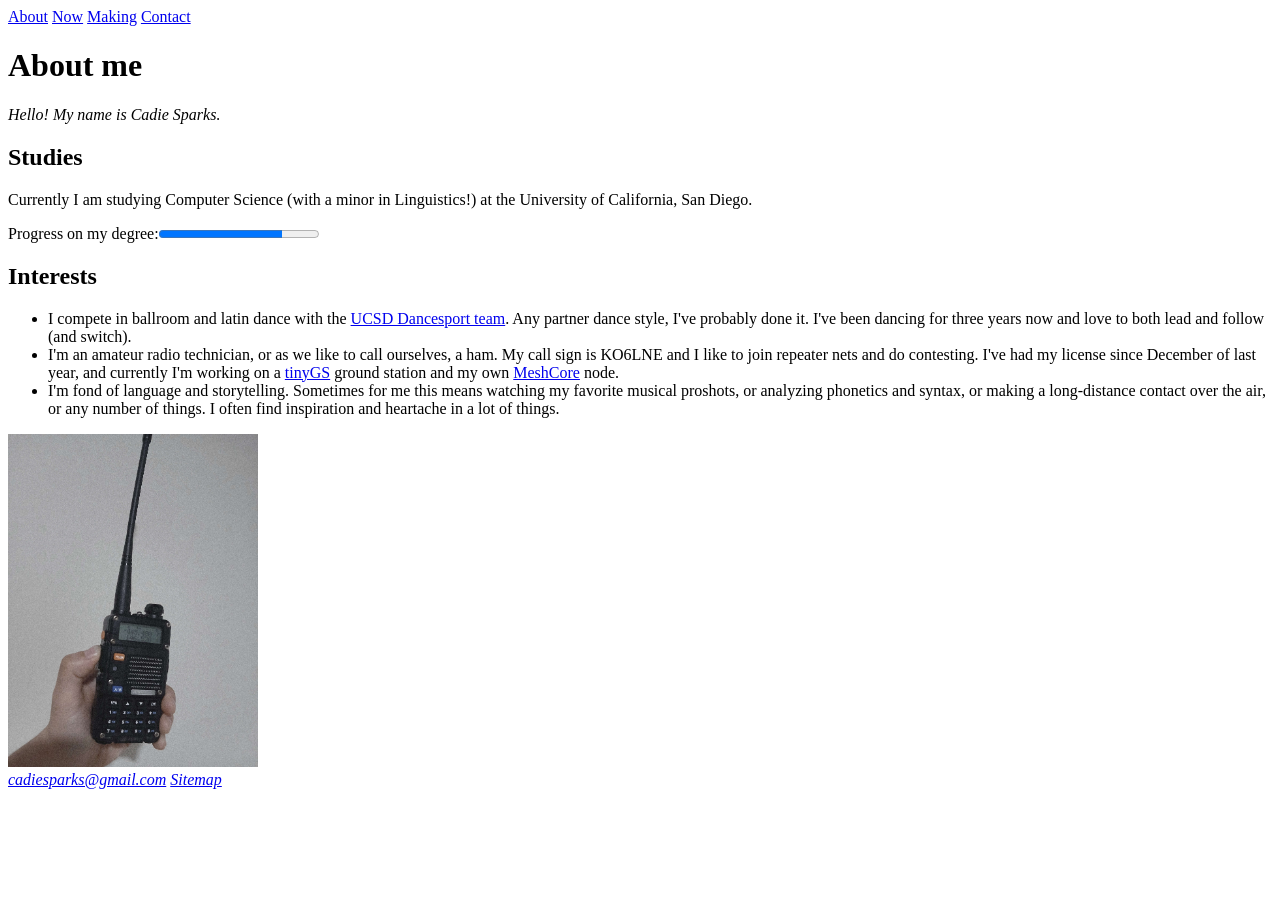
==== about.html @ 1400ed2b "Add about page" ====
<!DOCTYPE html>
<html lang="en">
<head>
    <meta charset="UTF-8">
    <title>Cadie Sparks' About Page</title>
    <meta name="viewport" content="width=device-width, initial-scale=1.0">
</head>
<body>
    <header>
        <nav>
            <a href="about.html">About</a>
            <a href="now.html">Now</a>
            <a href="making.html">Making</a>
            <a href="contact.html">Contact</a>
        </nav>
    </header>
    <main>
        <h1>About me</h1>
        <p><em>Hello! My name is Cadie Sparks.</em></p>
        <h2>Studies</h2>
        <p>Currently I am studying Computer Science (with a minor in Linguistics!) at the University of California, San Diego.</p>
        <span>Progress on my degree:</span><progress max="132" value="102">102%</progress>
        <h2>Interests</h2>
        <ul>
            <li>I compete in ballroom and latin dance with the <a href="https://recreation.ucsd.edu/competitive-sports/dancesport/">UCSD Dancesport team</a>. Any partner dance style, I've probably done it. I've been dancing for three years now and love to both lead and follow (and switch).</li>
            <li>I'm an amateur radio technician, or as we like to call ourselves, a ham. My call sign is KO6LNE and I like to join repeater nets and do contesting. I've had my license since December of last year, and currently I'm working on a <a href="https://tinygs.com/">tinyGS</a> ground station and my own <a href="https://meshcore.io/">MeshCore</a> node.</li>
            <li>I'm fond of language and storytelling. Sometimes for me this means watching my favorite musical proshots, or analyzing phonetics and syntax, or making a long-distance contact over the air, or any number of things. I often find inspiration and heartache in a lot of things.</li>
        </ul>
        <picture>
            <source srcset="handheld.jpg">
            <img src="handheld.jpg" width="250" alt="Baofeng BF-F8HP handheld radio">
        </picture>
    </main>
    <footer>
        <address>
            <a href="mailto:cadiesparks@gmail.com">cadiesparks@gmail.com</a>
            <a href="../sitemap/">Sitemap</a>
        </address>
    </footer>
</body>
</html>
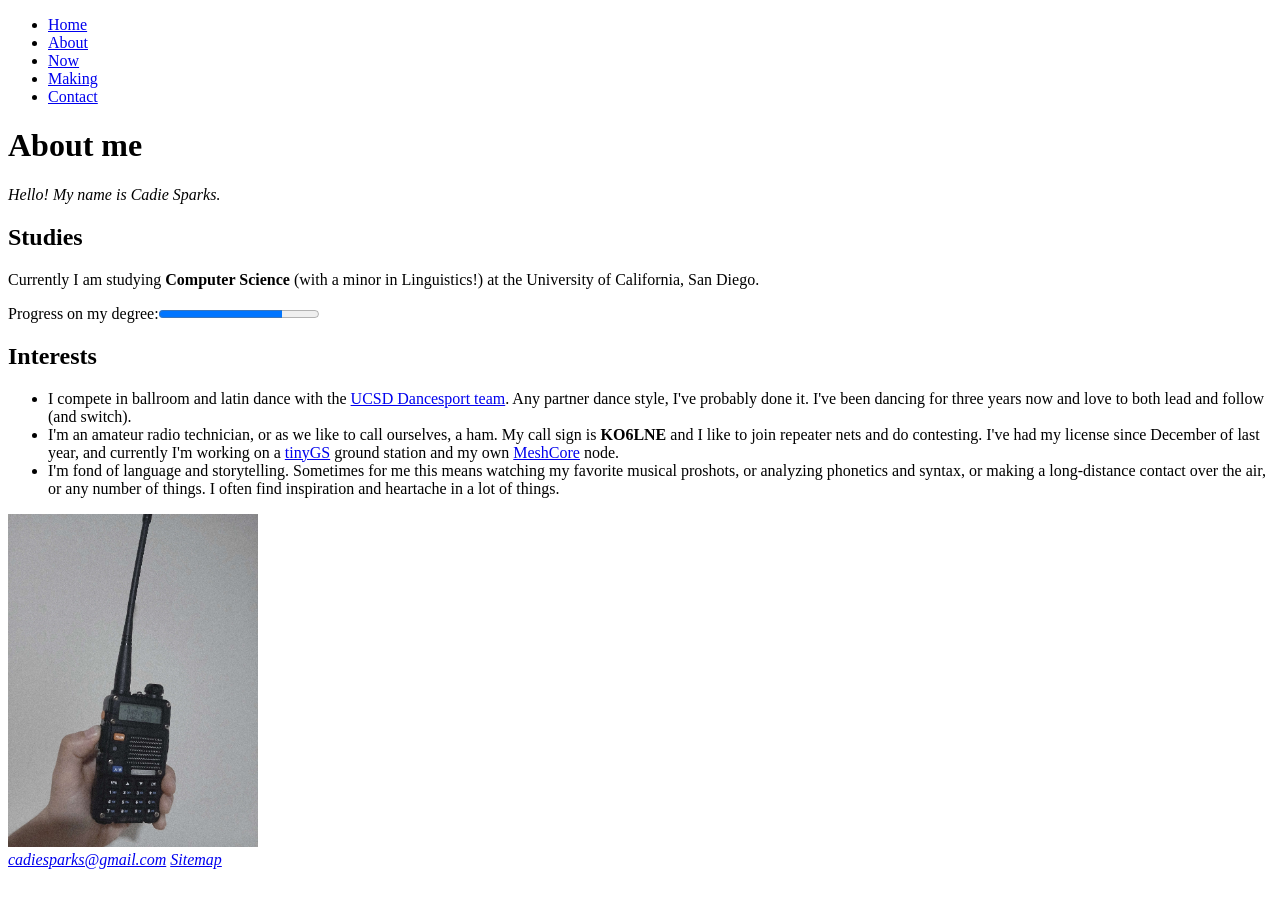
==== commit c6421e4c: "Add majority of elements" ====
--- a/about.html
+++ b/about.html
@@ -2,28 +2,31 @@
 <html lang="en">
 <head>
     <meta charset="UTF-8">
-    <title>Cadie Sparks' About Page</title>
+    <title>About Me</title>
     <meta name="viewport" content="width=device-width, initial-scale=1.0">
 </head>
 <body>
     <header>
         <nav>
-            <a href="about.html">About</a>
-            <a href="now.html">Now</a>
-            <a href="making.html">Making</a>
-            <a href="contact.html">Contact</a>
+            <ul>
+                <li><a href="index.html">Home</a></li>
+                <li><a href="about.html">About</a></li>
+                <li><a href="now.html">Now</a></li>
+                <li><a href="making.html">Making</a></li>
+                <li><a href="contact.html">Contact</a></li>
+            </ul>
         </nav>
     </header>
     <main>
         <h1>About me</h1>
         <p><em>Hello! My name is Cadie Sparks.</em></p>
         <h2>Studies</h2>
-        <p>Currently I am studying Computer Science (with a minor in Linguistics!) at the University of California, San Diego.</p>
+        <p>Currently I am studying <strong>Computer Science</strong> (with a minor in Linguistics!) at the University of California, San Diego.</p>
         <span>Progress on my degree:</span><progress max="132" value="102">102%</progress>
         <h2>Interests</h2>
         <ul>
             <li>I compete in ballroom and latin dance with the <a href="https://recreation.ucsd.edu/competitive-sports/dancesport/">UCSD Dancesport team</a>. Any partner dance style, I've probably done it. I've been dancing for three years now and love to both lead and follow (and switch).</li>
-            <li>I'm an amateur radio technician, or as we like to call ourselves, a ham. My call sign is KO6LNE and I like to join repeater nets and do contesting. I've had my license since December of last year, and currently I'm working on a <a href="https://tinygs.com/">tinyGS</a> ground station and my own <a href="https://meshcore.io/">MeshCore</a> node.</li>
+            <li>I'm an amateur radio technician, or as we like to call ourselves, a ham. My call sign is <b>KO6LNE</b> and I like to join repeater nets and do contesting. I've had my license since December of last year, and currently I'm working on a <a href="https://tinygs.com/">tinyGS</a> ground station and my own <a href="https://meshcore.io/">MeshCore</a> node.</li>
             <li>I'm fond of language and storytelling. Sometimes for me this means watching my favorite musical proshots, or analyzing phonetics and syntax, or making a long-distance contact over the air, or any number of things. I often find inspiration and heartache in a lot of things.</li>
         </ul>
         <picture>
@@ -34,7 +37,7 @@
     <footer>
         <address>
             <a href="mailto:cadiesparks@gmail.com">cadiesparks@gmail.com</a>
-            <a href="../sitemap/">Sitemap</a>
+            <a href="sitemap.html">Sitemap</a>
         </address>
     </footer>
 </body>
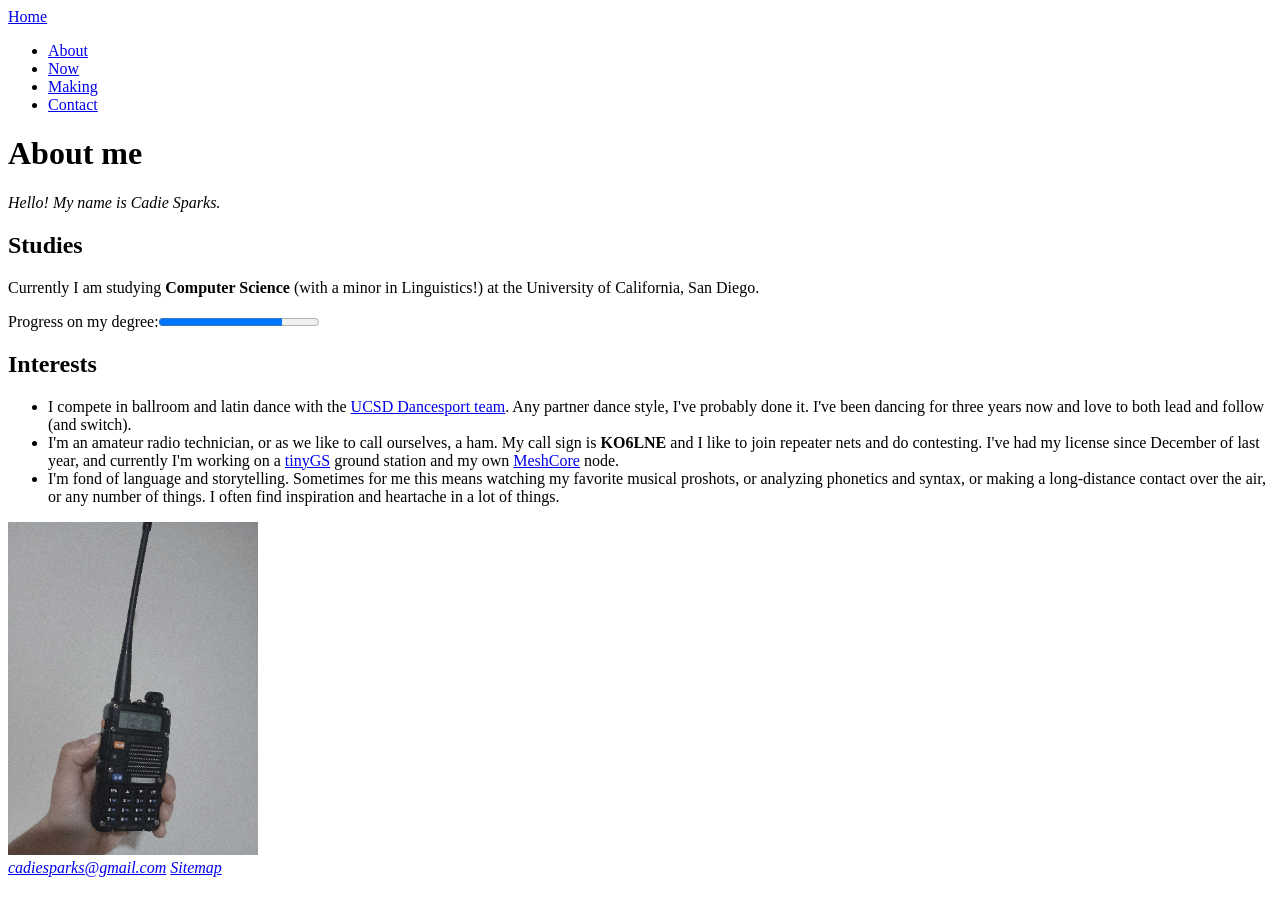
==== commit 81fafa78: "Update header to separate home link from nav tabs" ====
--- a/about.html
+++ b/about.html
@@ -7,9 +7,9 @@
 </head>
 <body>
     <header>
+        <a href="/" rel="home">Home</a>
         <nav>
             <ul>
-                <li><a href="index.html">Home</a></li>
                 <li><a href="about.html">About</a></li>
                 <li><a href="now.html">Now</a></li>
                 <li><a href="making.html">Making</a></li>
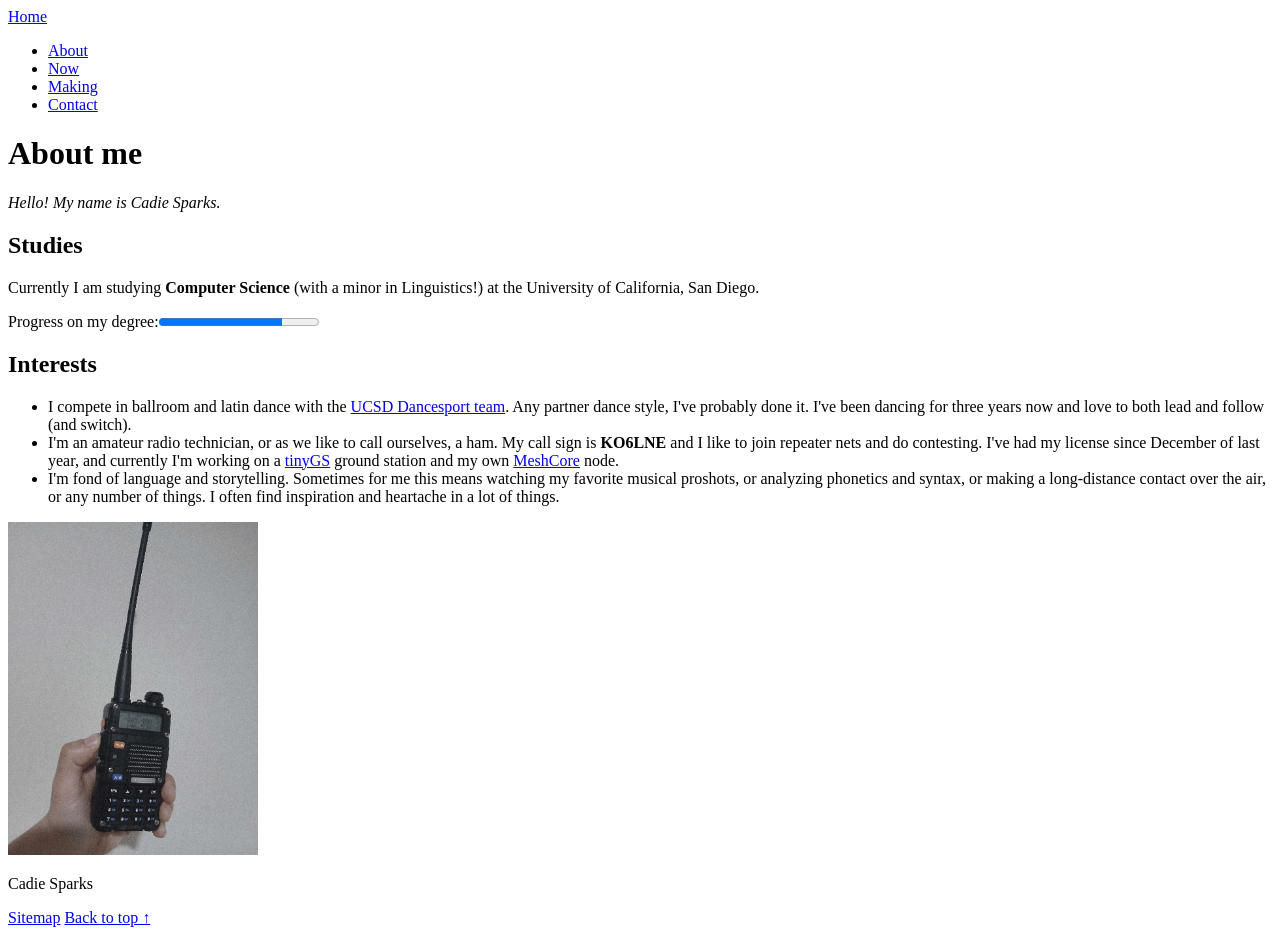
==== commit f896f53a: "Update footer to have name instead of email, and include back to top link" ====
--- a/about.html
+++ b/about.html
@@ -35,10 +35,9 @@
         </picture>
     </main>
     <footer>
-        <address>
-            <a href="mailto:cadiesparks@gmail.com">cadiesparks@gmail.com</a>
-            <a href="sitemap.html">Sitemap</a>
-        </address>
+        <p>Cadie Sparks</p>
+        <a href="sitemap.html">Sitemap</a>
+        <a href="#main">Back to top &UpArrow;</a>
     </footer>
 </body>
 </html>
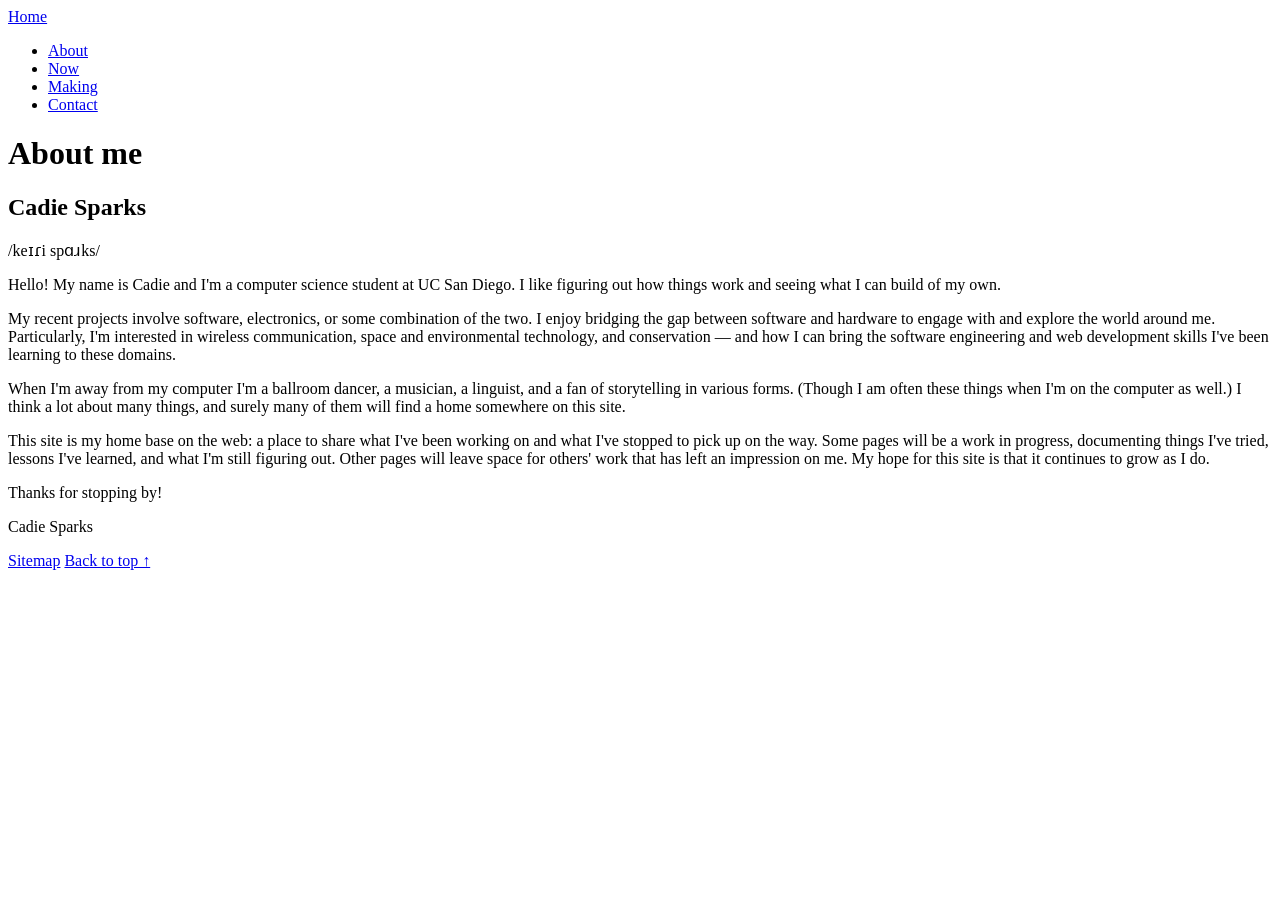
==== commit b312a427: "Update content in about page" ====
--- a/about.html
+++ b/about.html
@@ -19,20 +19,21 @@
     </header>
     <main>
         <h1>About me</h1>
-        <p><em>Hello! My name is Cadie Sparks.</em></p>
-        <h2>Studies</h2>
-        <p>Currently I am studying <strong>Computer Science</strong> (with a minor in Linguistics!) at the University of California, San Diego.</p>
-        <span>Progress on my degree:</span><progress max="132" value="102">102%</progress>
-        <h2>Interests</h2>
-        <ul>
-            <li>I compete in ballroom and latin dance with the <a href="https://recreation.ucsd.edu/competitive-sports/dancesport/">UCSD Dancesport team</a>. Any partner dance style, I've probably done it. I've been dancing for three years now and love to both lead and follow (and switch).</li>
-            <li>I'm an amateur radio technician, or as we like to call ourselves, a ham. My call sign is <b>KO6LNE</b> and I like to join repeater nets and do contesting. I've had my license since December of last year, and currently I'm working on a <a href="https://tinygs.com/">tinyGS</a> ground station and my own <a href="https://meshcore.io/">MeshCore</a> node.</li>
-            <li>I'm fond of language and storytelling. Sometimes for me this means watching my favorite musical proshots, or analyzing phonetics and syntax, or making a long-distance contact over the air, or any number of things. I often find inspiration and heartache in a lot of things.</li>
-        </ul>
-        <picture>
-            <source srcset="handheld.jpg">
-            <img src="handheld.jpg" width="250" alt="Baofeng BF-F8HP handheld radio">
-        </picture>
+        <section>
+            <h2>Cadie Sparks</h2>
+            <ipa>/keɪɾi spɑɹks/</ipa>
+            <p>Hello! My name is Cadie and I'm a computer science student at UC San Diego. I like figuring out how things work and seeing what I can build of my own.</p>
+        </section>
+        <section>
+            <p>My recent projects involve software, electronics, or some combination of the two. I enjoy bridging the gap between software and hardware to engage with and explore the world around me. Particularly, I'm interested in wireless communication, space and environmental technology, and conservation &mdash; and how I can bring the software engineering and web development skills I've been learning to these domains.</p>
+        </section>
+        <section>
+            <p>When I'm away from my computer I'm a ballroom dancer, a musician, a linguist, and a fan of storytelling in various forms. (Though I am often these things when I'm on the computer as well.) I think a lot about many things, and surely many of them will find a home somewhere on this site.</p>
+        </section>
+        <section>
+            <p>This site is my home base on the web: a place to share what I've been working on and what I've stopped to pick up on the way. Some pages will be a work in progress, documenting things I've tried, lessons I've learned, and what I'm still figuring out. Other pages will leave space for others' work that has left an impression on me. My hope for this site is that it continues to grow as I do.</p>
+            <p>Thanks for stopping by!</p>
+        </section>
     </main>
     <footer>
         <p>Cadie Sparks</p>
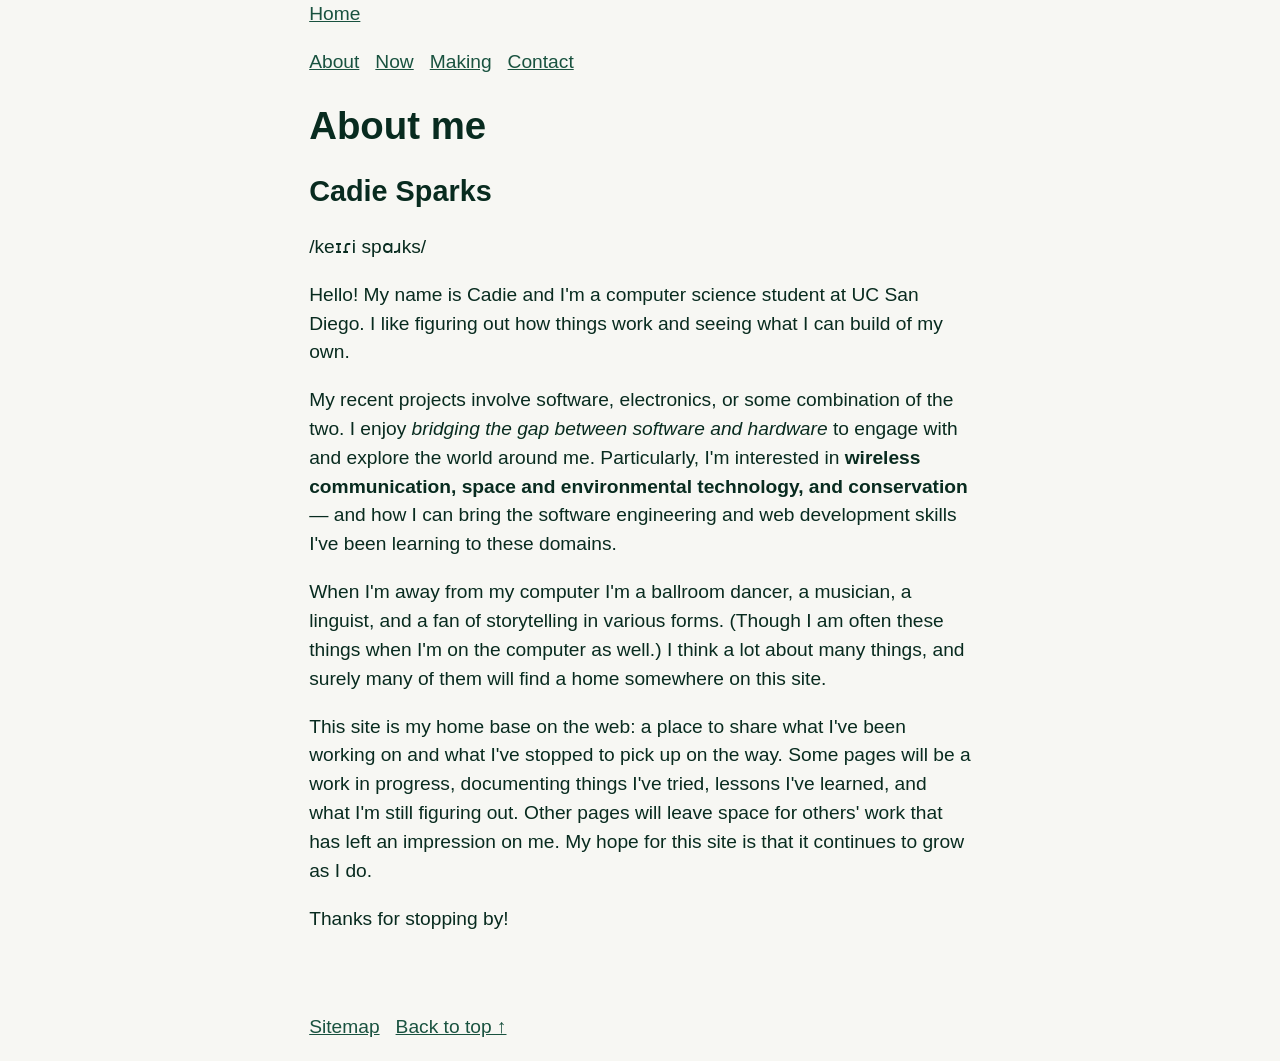
==== commit 0fd59284: "Update footer content and add global.css" ====
--- a/about.html
+++ b/about.html
@@ -4,6 +4,7 @@
     <meta charset="UTF-8">
     <title>About Me</title>
     <meta name="viewport" content="width=device-width, initial-scale=1.0">
+    <link rel="stylesheet" href="assets/styles/global.css">
 </head>
 <body>
     <header>
@@ -25,7 +26,7 @@
             <p>Hello! My name is Cadie and I'm a computer science student at UC San Diego. I like figuring out how things work and seeing what I can build of my own.</p>
         </section>
         <section>
-            <p>My recent projects involve software, electronics, or some combination of the two. I enjoy bridging the gap between software and hardware to engage with and explore the world around me. Particularly, I'm interested in wireless communication, space and environmental technology, and conservation &mdash; and how I can bring the software engineering and web development skills I've been learning to these domains.</p>
+            <p>My recent projects involve software, electronics, or some combination of the two. I enjoy <em>bridging the gap between software and hardware</em> to engage with and explore the world around me. Particularly, I'm interested in <strong>wireless communication, space and environmental technology, and conservation</strong> &mdash; and how I can bring the software engineering and web development skills I've been learning to these domains.</p>
         </section>
         <section>
             <p>When I'm away from my computer I'm a ballroom dancer, a musician, a linguist, and a fan of storytelling in various forms. (Though I am often these things when I'm on the computer as well.) I think a lot about many things, and surely many of them will find a home somewhere on this site.</p>
@@ -36,9 +37,12 @@
         </section>
     </main>
     <footer>
-        <p>Cadie Sparks</p>
-        <a href="sitemap.html">Sitemap</a>
-        <a href="#main">Back to top &UpArrow;</a>
+        <nav>
+            <ul>
+                <li><a href="sitemap.html">Sitemap</a></li>
+                <li><a href="#main">Back to top &UpArrow;</a></li>
+            </ul>
+        </nav>
     </footer>
 </body>
 </html>
--- a/assets/styles/global.css
+++ b/assets/styles/global.css
@@ -0,0 +1,82 @@
+@layer reset, base, layout;
+
+@layer reset {
+  *, *::before, *::after { box-sizing: border-box; }
+  body { margin: 0; }
+}
+
+@layer base {
+  :root {
+    color-scheme: light dark;
+    --text: hsl(160, 69%, 10%);
+    --surface: hsl(60, 22%, 96%);
+    --accent-dark: hsl(160, 53%, 21%);
+    --accent-light: hsla(161, 21%, 64%, 0.5);
+    --accent-two-dark: hsl(25, 77%, 10%);
+    --accent-two-light: hsla(25, 43%, 65%, 0.4);
+    --space: 1rem;
+    --measure: 65ch;
+    --footer-margin: 5rem;
+  }
+
+  body {
+    font: 1.2rem/1.5 "avenir next", sans-serif;
+    color: var(--text);
+    background: var(--surface);
+  }
+
+  :is(h1, h2) { line-height: 1.2; text-wrap: balance; }
+  a { color: var(--accent-dark); }
+
+  blockquote {
+    margin-inline: 0;
+    padding-inline-start: var(--space);
+    border-inline-start: 0.25em solid var(--accent-dark);
+  }
+}
+
+@layer layout {
+  /* */
+  body > :is(header, main, footer) {
+    max-inline-size: var(--measure);
+    margin-inline: auto;
+    padding-inline: var(--space);
+  }
+
+  /* */
+  header nav ul {
+    display: flex;
+    flex-wrap: wrap;
+    gap: var(--space);
+    padding: 0;
+    list-style: none;
+  }
+
+  a:hover {
+    color: var(--accent-two-dark);
+    background-color: var(--accent-light);
+  }
+
+  a:focus {
+    color: var(--accent-two-dark);
+    background-color: var(--accent-light);
+  }
+
+  footer {
+    margin-block-start: var(--footer-margin);
+  }
+
+  footer nav ul {
+    display: flex;
+    flex-wrap: wrap;
+    gap: var(--space);
+    padding: 0;
+    list-style: none;
+  }
+}
+
+@media (prefers-reduced-motion: no-preference) {
+  @layer base {
+    a { transition: color 0.2s; }
+  }
+}
